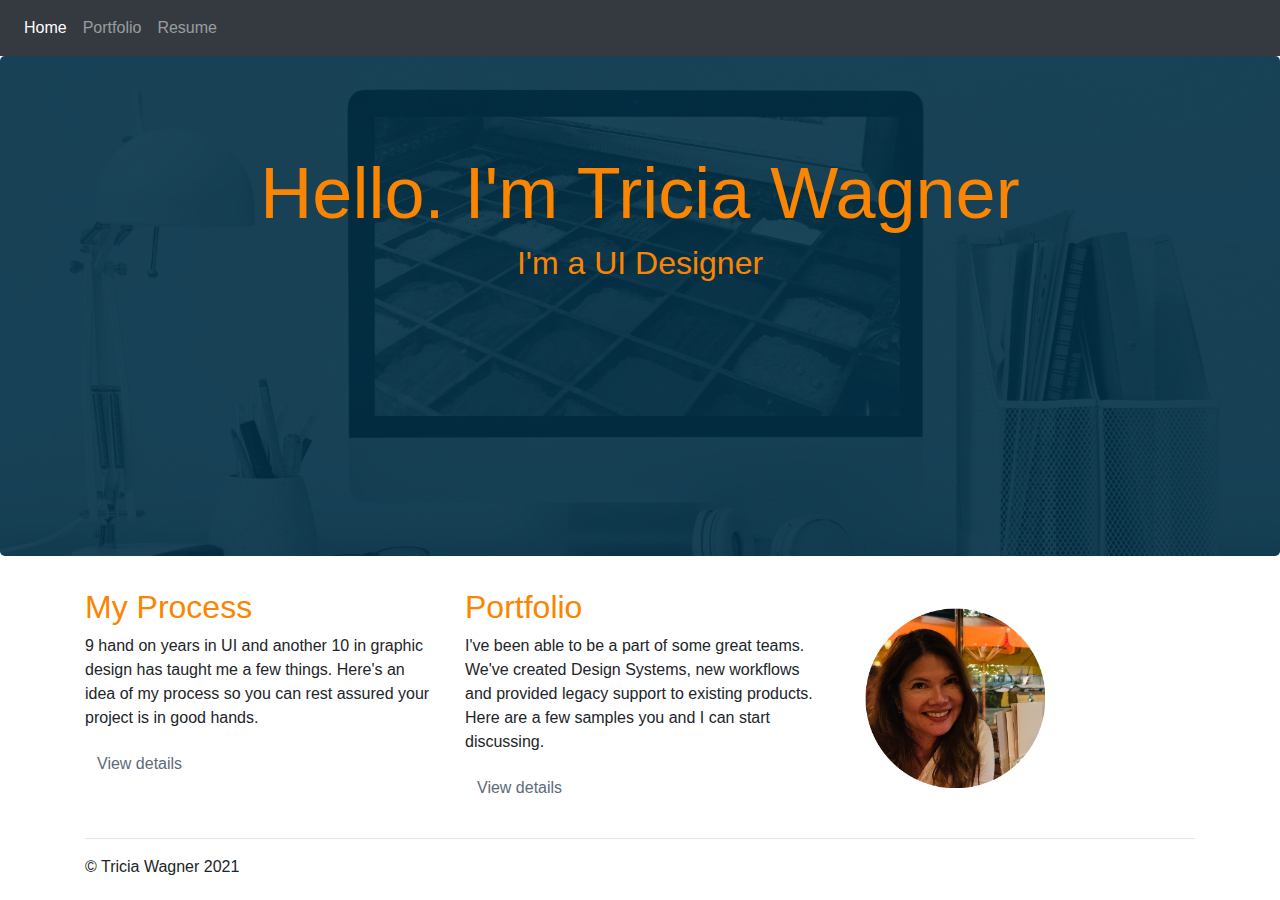
==== index.html @ ba53dc82 "Add files via upload" ====
<!doctype html>
<html lang="en">
  <head>
    <meta charset="utf-8">
    <meta name="viewport" content="width=device-width, initial-scale=1, shrink-to-fit=no">
    <meta name="description" content="">
    <meta name="author" content="Mark Otto, Jacob Thornton, and Bootstrap contributors">
    <meta name="generator" content="Hugo 0.80.0">
    <title>Jumbotron Template · Bootstrap v4.6</title>

    <link rel="canonical" href="https://getbootstrap.com/docs/4.6/examples/jumbotron/">

    

    <!-- Bootstrap core CSS -->
<link href="assets/dist/css/bootstrap.min.css" rel="stylesheet">



    <style>
      .bd-placeholder-img {
        font-size: 1.125rem;
        text-anchor: middle;
        -webkit-user-select: none;
        -moz-user-select: none;
        -ms-user-select: none;
        user-select: none;

      }

      @media (min-width: 768px) {
        .bd-placeholder-img-lg {
          font-size: 3.5rem;
        }
      }
    </style>

    
    
    <!-- Custom styles for this template -->
    <link href="styles.css" rel="stylesheet">
  </head>
  <body>
    
<nav class="navbar navbar-expand-md navbar-dark fixed-top bg-dark">
  
  <button class="navbar-toggler" type="button" data-toggle="collapse" data-target="#navbarsExampleDefault" aria-controls="navbarsExampleDefault" aria-expanded="false" aria-label="Toggle navigation">
    <span class="navbar-toggler-icon"></span>
  </button>

  <div class="collapse navbar-collapse" id="navbarsExampleDefault">
    <ul class="navbar-nav mr-auto">
      <li class="nav-item active">
        <a class="nav-link" href="index.html">Home <span class="sr-only">(current)</span></a>
      </li>
      <li class="nav-item">
        <a class="nav-link" href="portfolio.html">Portfolio</a>
      </li>
      <li class="nav-item">
        <a class="nav-link" href="javascript:void(0)"class="flex-item"id="resume" onclick="location.href='assets/images/TriciaWagner-Resume.pdf';">Resume</a>
      </li>
    
  
    </ul>
  
  </div>
</nav>

<main role="main">

  <!-- Main jumbotron for a primary marketing message or call to action -->
  <div class="jumbotron">
    <div class="container">
      <h1 class="display-3">Hello. I'm Tricia Wagner</h1>
      <h2>I'm a UI Designer</h2>
     
    </div>
  </div>

  <div class="container">
    <!-- Example row of columns -->
    <div class="row">
      <div class="col-md-4">
        <h2>My Process</h2>
        <p>9 hand on years in UI and another 10 in graphic design has taught me a few things. Here's an idea of my process so you can rest assured your project is in good hands.</p>
        <p><a class="btn btn-secondary" href="process.html" >View details</a></p>
      </div>
      <div class="col-md-4">
        <h2>Portfolio</h2>
        <p>I've been able to be a part of some great teams. We've created Design Systems, new workflows and provided legacy support to existing products. Here are a few samples you and I can start discussing. </p>
        <p><a class="btn btn-secondary" href="portfolio.html" >View details</a></p>
      </div>


      <div class="col-md-4">
        <img src="assets/images/photo.png"  id="trish">
      </div>

    </div>

    <hr>

  </div> <!-- /container -->

</main>

<footer class="container">
  <p>&copy; Tricia Wagner 2021</p>
</footer>


    <script src="https://code.jquery.com/jquery-3.5.1.slim.min.js" integrity="sha384-DfXdz2htPH0lsSSs5nCTpuj/zy4C+OGpamoFVy38MVBnE+IbbVYUew+OrCXaRkfj" crossorigin="anonymous"></script>
      <script>window.jQuery || document.write('<script src="assets/js/vendor/jquery.slim.min.js"><\/script>')</script><script src="assets/dist/js/bootstrap.bundle.min.js"></script>

      
  </body>
</html>
---- styles.css ----
/* Move down content because we have a fixed navbar that is 3.5rem tall */
body {
  padding-top: 3.5rem;
}


:root {
  --light-blue: #8ecae6;
  --blue-green: #219ebc;
  --white: #ffffff;
  --blue: #023047;
  --slate: #5e6a79;
  --yellow: #ffb703;
  --orange: #fb8500;
  --light-grey:#888888;
  }
  



.jumbotron{
background-image: url("assets/images/about.png");

background-size: cover;
height:500px;

}


.jumbotron h1{
  color: #fb8500;
  
}

.jumbotron h2{
  color: #ffffff;
  text-align: center;
}

.jumbotron p{
  color: #fb8500;
}

.container h1{
  color: #fb8500;
  text-align: center;
  padding-top: 30px;
}

.container h2{
  color: #fb8500;
  
}


/* These are the cards */
.container img{
  text-align: center;
  width:400px;
  padding: 10px;
  margin:10px;
  width: auto;
  

}


.example img{
  text-align: center;
   display: block;
 margin: 0 auto;
   
 }
/* These are the images in "One"*/

img{
 
  text-align: center;
  display: block;
  padding: 10px;
  margin:10px;
  width: 50%;
  margin: 0 auto;
}




.themed-grid-col {
  padding-top: 15px;
  padding-bottom: 15px;

  background-color:#ffffff;

  margin: auto;
margin: auto;
  
}

.themed-container {
  padding: 15px;
  margin-bottom: 30px;
  
  background-color: rgba(0, 123, 255, .15);
  border: 1px solid rgba(0, 123, 255, .2);
}

#greenlight-table img{
  width:80%;
}





.img-thumbnail{
  border:none;
}


.one{
  padding: 15px;
  margin: 0 auto;
  border:none;
}

.one img{

  width:200px;
  margin: 15px;
  padding: 15px;
}


.row a{
text-decoration: none;
color:#5e6a79;

}

.row a:hover{
  text-decoration: none;
  color:#ffb703;
  
  }

 
  .btn{
border: 0;
    background-color:#ffffff;
  }


  .featurette img{
    width:70%;
  }


  .card-group img{
    width:400px;
  }

  .card-img-bottom{
    width: auto;

  }



  .card-body img{
    width: 100%;

  }


#trish{
  width:200px;
}

@media (max-width: 575px) {




body h1, h2, h3, h4, h5, h6, p, .card, .row {
 margin:30px;
}

 .card, .row, img {
  margin:2px;
 }
 



}
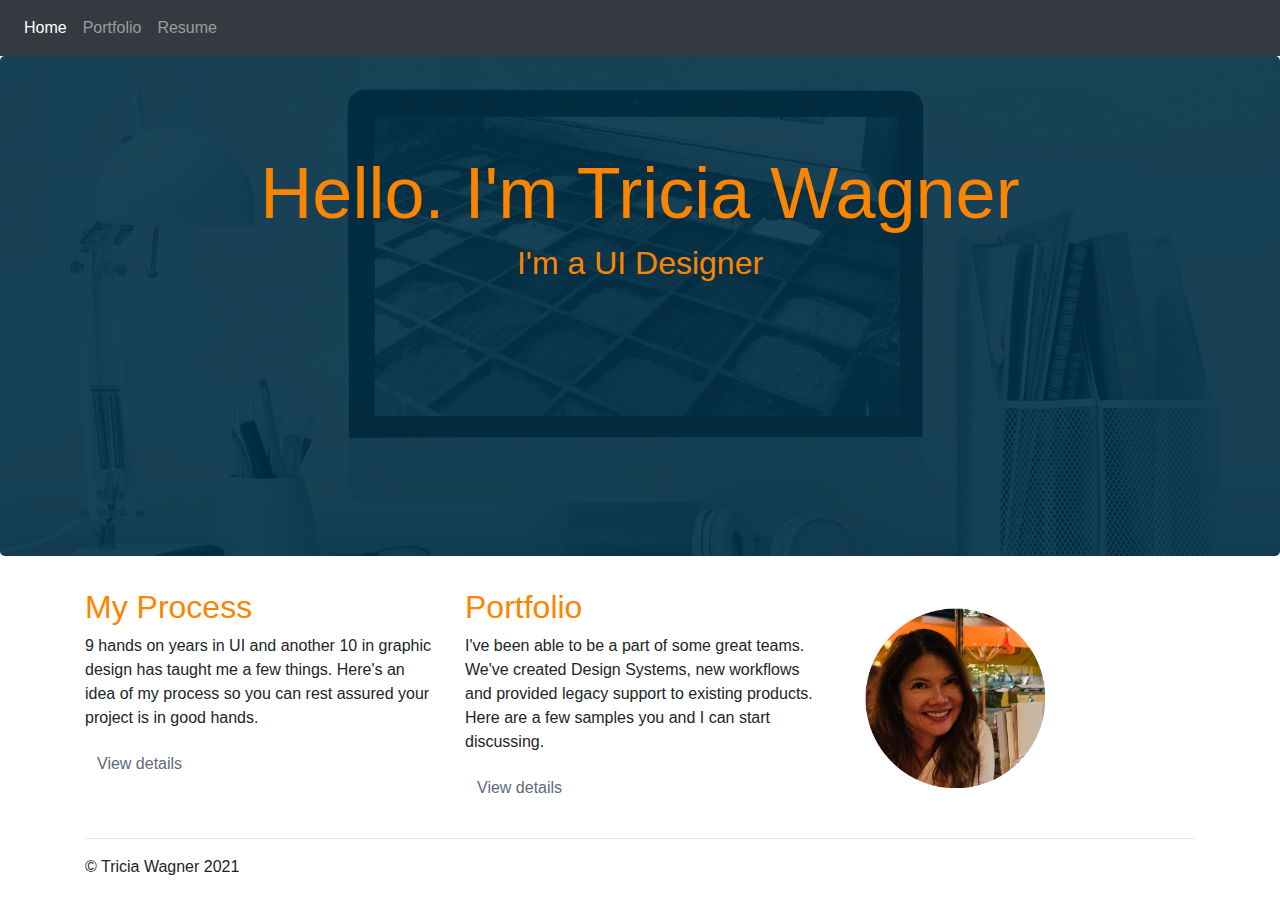
==== commit f07d3608: "update text" ====
--- a/index.html
+++ b/index.html
@@ -82,7 +82,7 @@
     <div class="row">
       <div class="col-md-4">
         <h2>My Process</h2>
-        <p>9 hand on years in UI and another 10 in graphic design has taught me a few things. Here's an idea of my process so you can rest assured your project is in good hands.</p>
+        <p>9 hands on years in UI and another 10 in graphic design has taught me a few things. Here's an idea of my process so you can rest assured your project is in good hands.</p>
         <p><a class="btn btn-secondary" href="process.html" >View details</a></p>
       </div>
       <div class="col-md-4">
--- a/styles.css
+++ b/styles.css
@@ -1,20 +1,20 @@
 /* Move down content because we have a fixed navbar that is 3.5rem tall */
 body {
-  padding-top: 3.5rem;
+padding-top: 3.5rem;
 }
 
 
 :root {
-  --light-blue: #8ecae6;
-  --blue-green: #219ebc;
-  --white: #ffffff;
-  --blue: #023047;
-  --slate: #5e6a79;
-  --yellow: #ffb703;
-  --orange: #fb8500;
-  --light-grey:#888888;
-  }
-  
+--light-blue: #8ecae6;
+--blue-green: #219ebc;
+--white: #ffffff;
+--blue: #023047;
+--slate: #5e6a79;
+--yellow: #ffb703;
+--orange: #fb8500;
+--light-grey:#888888;
+}
+
 
 
 
@@ -28,85 +28,90 @@
 
 
 .jumbotron h1{
-  color: #fb8500;
-  
+color: #fb8500;
+
 }
 
 .jumbotron h2{
-  color: #ffffff;
-  text-align: center;
+color: #ffffff;
+text-align: center;
 }
 
 .jumbotron p{
-  color: #fb8500;
+color: #fb8500;
 }
 
 .container h1{
-  color: #fb8500;
-  text-align: center;
-  padding-top: 30px;
+color: #fb8500;
+text-align: center;
+padding-top: 30px;
 }
 
 .container h2{
-  color: #fb8500;
-  
+color: #fb8500;
+
 }
 
 
 /* These are the cards */
 .container img{
-  text-align: center;
-  width:400px;
-  padding: 10px;
-  margin:10px;
-  width: auto;
-  
-
-}
+text-align: center;
+
+padding: 10px;
+margin:10px;
+max-width: 100%;
+
+
+
+
+
+} 
 
 
 .example img{
-  text-align: center;
-   display: block;
- margin: 0 auto;
-   
- }
+text-align: center;
+display: block;
+margin: 0 auto;
+
+
+}
 /* These are the images in "One"*/
 
 img{
- 
-  text-align: center;
-  display: block;
-  padding: 10px;
-  margin:10px;
-  width: 50%;
-  margin: 0 auto;
+
+text-align: center;
+display: block;
+padding: 10px;
+margin:10px;
+width: 50%;
+margin: 0 auto;
+
 }
 
 
 
 
 .themed-grid-col {
-  padding-top: 15px;
-  padding-bottom: 15px;
-
-  background-color:#ffffff;
-
-  margin: auto;
+padding-top: 15px;
+padding-bottom: 15px;
+
+background-color:#ffffff;
+
 margin: auto;
-  
+margin: auto;
+
 }
 
 .themed-container {
-  padding: 15px;
-  margin-bottom: 30px;
-  
-  background-color: rgba(0, 123, 255, .15);
-  border: 1px solid rgba(0, 123, 255, .2);
+padding: 15px;
+margin-bottom: 30px;
+
+background-color: rgba(0, 123, 255, .15);
+border: 1px solid rgba(0, 123, 255, .2);
 }
 
 #greenlight-table img{
-  width:80%;
+width:80%;
 }
 
 
@@ -114,67 +119,69 @@
 
 
 .img-thumbnail{
-  border:none;
+border:none;
 }
 
 
 .one{
-  padding: 15px;
-  margin: 0 auto;
-  border:none;
+padding: 15px;
+margin: 0 auto;
+border:none;
 }
 
 .one img{
 
-  width:200px;
-  margin: 15px;
-  padding: 15px;
+width:200px;
+margin: 15px;
+padding: 15px;
 }
 
 
 .row a{
 text-decoration: none;
 color:#5e6a79;
-
-}
+}
+
 
 .row a:hover{
-  text-decoration: none;
-  color:#ffb703;
-  
-  }
-
- 
-  .btn{
+text-decoration: none;
+color:#ffb703;
+}
+
+
+.btn{
 border: 0;
-    background-color:#ffffff;
-  }
-
-
-  .featurette img{
-    width:70%;
-  }
-
-
-  .card-group img{
-    width:400px;
-  }
-
-  .card-img-bottom{
-    width: auto;
-
-  }
-
-
-
-  .card-body img{
-    width: 100%;
-
-  }
+background-color:#ffffff;
+}
+
+
+.featurette img{
+width:70%;
+}
+
+
+.portfolio img{
+border:1px;
+margin: 0 auto; /* Added */
+float: none; /* Added */
+margin-bottom: 10px; /* Added */
+width: fit-content;
+}
+
+
+
+.one img{
+  width:auto;
+}
+
+.card-body img{
+width: 100%;
+
+}
 
 
 #trish{
-  width:200px;
+width:200px;
 }
 
 @media (max-width: 575px) {
@@ -183,19 +190,18 @@
 
 
 body h1, h2, h3, h4, h5, h6, p, .card, .row {
- margin:30px;
-}
-
- .card, .row, img {
-  margin:2px;
- }
- 
-
-
-
-}
-
-
-
-
- +margin:30px;
+}
+
+.card, .row, img {
+margin:2px;
+}
+
+
+
+
+}
+
+
+
+
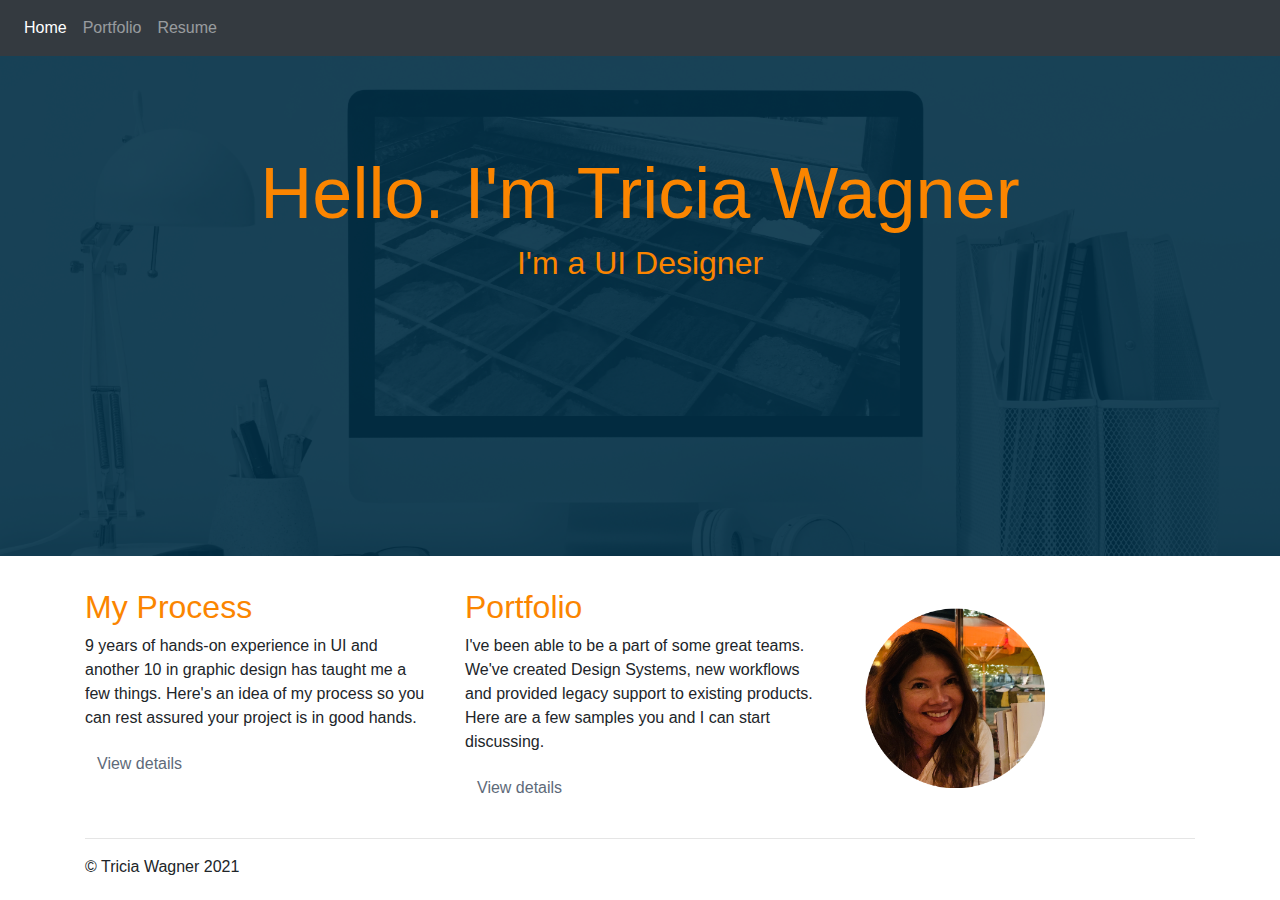
==== commit 1915f10e: "typography update" ====
--- a/index.html
+++ b/index.html
@@ -6,7 +6,7 @@
     <meta name="description" content="">
     <meta name="author" content="Mark Otto, Jacob Thornton, and Bootstrap contributors">
     <meta name="generator" content="Hugo 0.80.0">
-    <title>Jumbotron Template · Bootstrap v4.6</title>
+    <title>Tricia Wagner</title>
 
     <link rel="canonical" href="https://getbootstrap.com/docs/4.6/examples/jumbotron/">
 
@@ -73,7 +73,7 @@
     <div class="container">
       <h1 class="display-3">Hello. I'm Tricia Wagner</h1>
       <h2>I'm a UI Designer</h2>
-     
+  
     </div>
   </div>
 
@@ -82,7 +82,7 @@
     <div class="row">
       <div class="col-md-4">
         <h2>My Process</h2>
-        <p>9 hands on years in UI and another 10 in graphic design has taught me a few things. Here's an idea of my process so you can rest assured your project is in good hands.</p>
+        <p>9 years of hands-on experience in UI and another 10 in graphic design has taught me a few things. Here's an idea of my process so you can rest assured your project is in good hands.</p>
         <p><a class="btn btn-secondary" href="process.html" >View details</a></p>
       </div>
       <div class="col-md-4">
--- a/styles.css
+++ b/styles.css
@@ -20,7 +20,7 @@
 
 .jumbotron{
 background-image: url("assets/images/about.png");
-
+border-radius: 0;
 background-size: cover;
 height:500px;
 
@@ -28,27 +28,27 @@
 
 
 .jumbotron h1{
-color: #fb8500;
+  color: var(--orange);
 
 }
 
 .jumbotron h2{
-color: #ffffff;
+color: var(--white);
 text-align: center;
 }
 
 .jumbotron p{
-color: #fb8500;
+  color: var(--orange);
 }
 
 .container h1{
-color: #fb8500;
+color: var(--orange);
 text-align: center;
 padding-top: 30px;
 }
 
 .container h2{
-color: #fb8500;
+  color: var(--orange);
 
 }
 
@@ -145,7 +145,7 @@
 
 .row a:hover{
 text-decoration: none;
-color:#ffb703;
+opacity: .8;
 }
 
 
@@ -197,11 +197,42 @@
 margin:2px;
 }
 
-
-
-
-}
-
-
-
-
+.jumbotron{
+  background-image: url("assets/images/about.png");
+  
+  background-size: cover;
+  height:500px;
+  
+  }
+
+
+}
+
+
+
+
+@media (max-width: 375px) {
+
+
+
+  .jumbotron h1{
+    font-size: 50px;
+    
+    }
+
+
+    .jumbotron h2{
+      font-size: 30px;
+      
+      }
+
+     
+  
+  .card, .row, img {
+  margin:2px;
+  }
+  
+
+  
+  }
+  